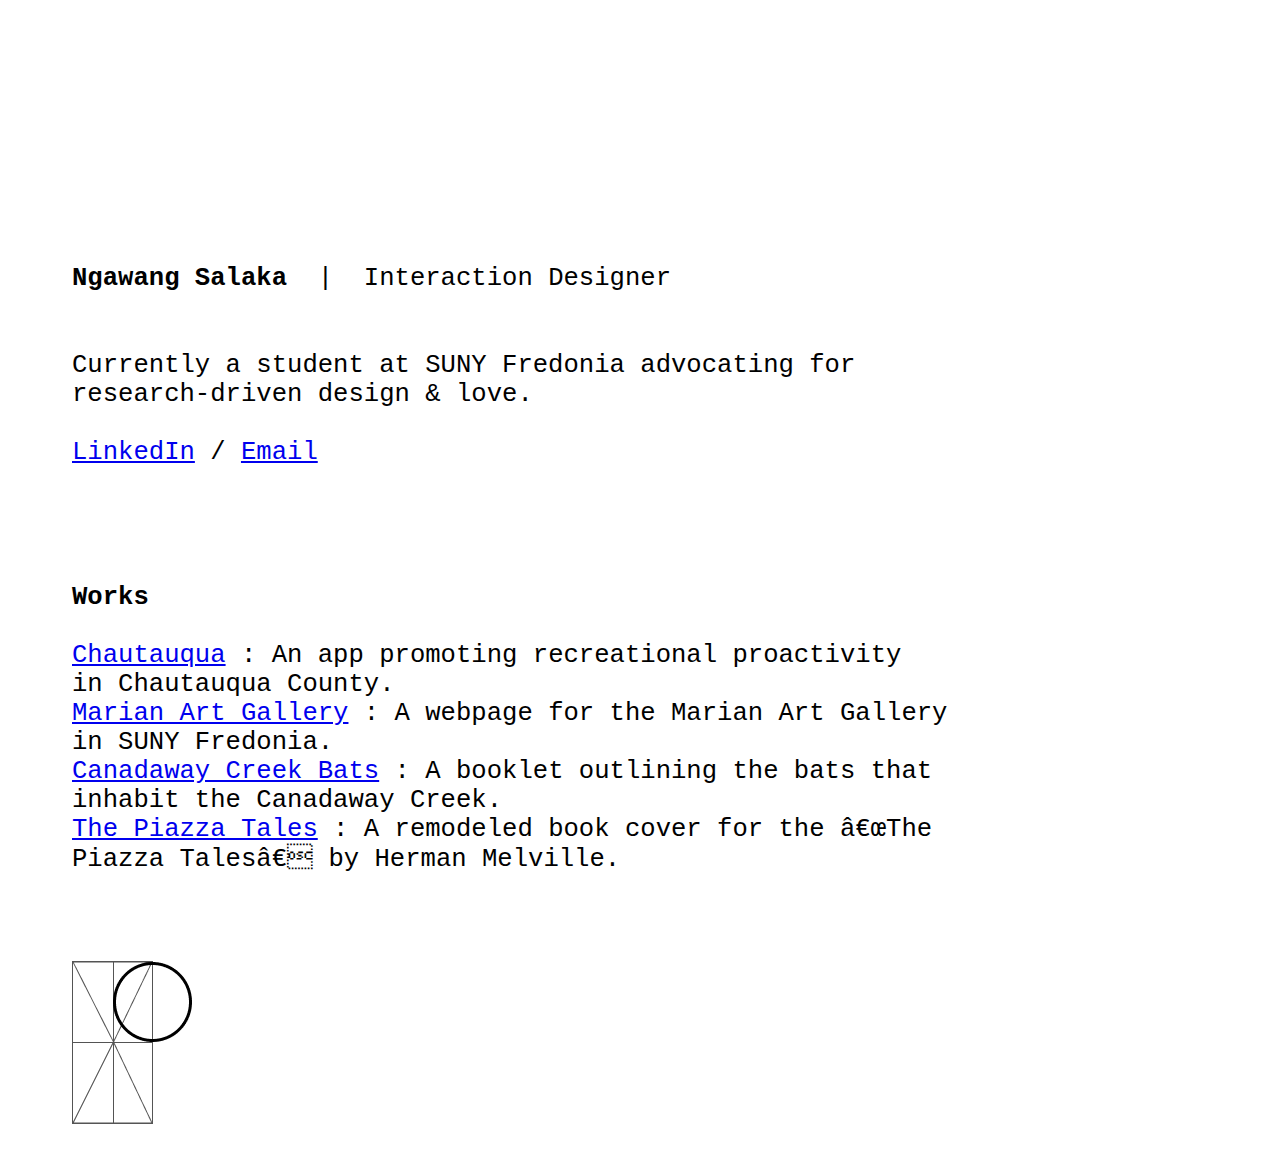
==== index.html @ 3c4e4fd7 "Add files via upload" ====
<!DOCTYPE html>
<html>
    <head> 
<meta charset="utf=8"/>
<link rel="icon" type="image/png" href="favicon.png">
<title>Ngawang</title>
<meta name="viewport" content="width=device-width, initial-scale=1.0">
<link rel ="stylesheet" href="styles.css">
    </head>
    <script src="https://ajax.googleapis.com/ajax/libs/jquery/3.5.1/jquery.min.js"></script>
    <script src="script.js"></script>
    <body>
        <div>
            
      
                <strong>Ngawang Salaka</strong>
                &nbsp;| &nbsp;Interaction Designer
                <br>
                <br>
                <br>
                Currently a student at SUNY Fredonia advocating for 
                <br>
                research-driven design & love.
                <br>
                <br>
                <a href="https://linkedin.com/in/ngawang" target="_blank">LinkedIn</a>
                 / 
                 <a href="mailto:ngawangS1180@gmail.com" target="_blank">Email</a>
                 <br>
                 <br><br><br><br>
                 <strong>Works</strong>
                 <br><br>
                 <a href="https://www.figma.com/proto/pqNrp58CNbcC1Nm2KDWsIn/chautauquaCaseStudy?node-id=537%3A0&scaling=min-zoom" target="_blank">Chautauqua</a>
                 : An app promoting recreational proactivity<br> in Chautauqua County.  
                 <br>
                 <a href="https://www.figma.com/proto/FmIGTZsswEy2h7Vnfv5h1W/MAG?node-id=565%3A226&scaling=min-zoom" target="_blank">Marian Art Gallery</a>
                 : A webpage for the Marian Art Gallery <br>in SUNY Fredonia.     
                 <br>
                 <a href="https://www.figma.com/proto/y63LigR8nGz4jD2ZBfQkuT/CanadawayCreekBats?node-id=220%3A0&scaling=contain" target="_blank">Canadaway Creek Bats</a>
                : A booklet outlining the bats that <br>inhabit the Canadaway Creek.   
                <br>
                <a href="https://www.figma.com/proto/q1In2gAWmBIiaVkOAqKVHx/PiazzaTales?node-id=233%3A0&scaling=min-zoom" target="_blank">The Piazza Tales</a>
                : A remodeled book cover for the “The<br> Piazza Tales” by Herman Melville.   
                <br><br><br><br>
                <img class ="icon" src = "icon.png">
                
                
        </div>
    </body>
</html>
---- styles.css ----
html{
    display:block;
}
.body {
    display: block;
    margin: 8px;
}

.loadgif { 
    width:25%;
    height:25%;
}

a:-webkit-any-link {
    color: -webkit-link;
    cursor: pointer;
    text-decoration: underline;
}

div {
    font-family: monospace;
    font-size: 4.5vw;
    padding-top: 20vw;
    padding-left: 5vw;
}

@media only screen and (min-width:900px){

    html{
        display:block;
    }
    
    .body {
        display: block;
        margin: 8px;
    }
    
    .loadgif { 
        width:25%;
        height:25%;
    }
    
    a:-webkit-any-link {
        color: -webkit-link;
        cursor: pointer;
        text-decoration: underline;
    }
    
    div {
        font-family: monospace;
        font-size: 2vw;
        padding-top: 20vw;
        padding-left: 5vw;
    }

}
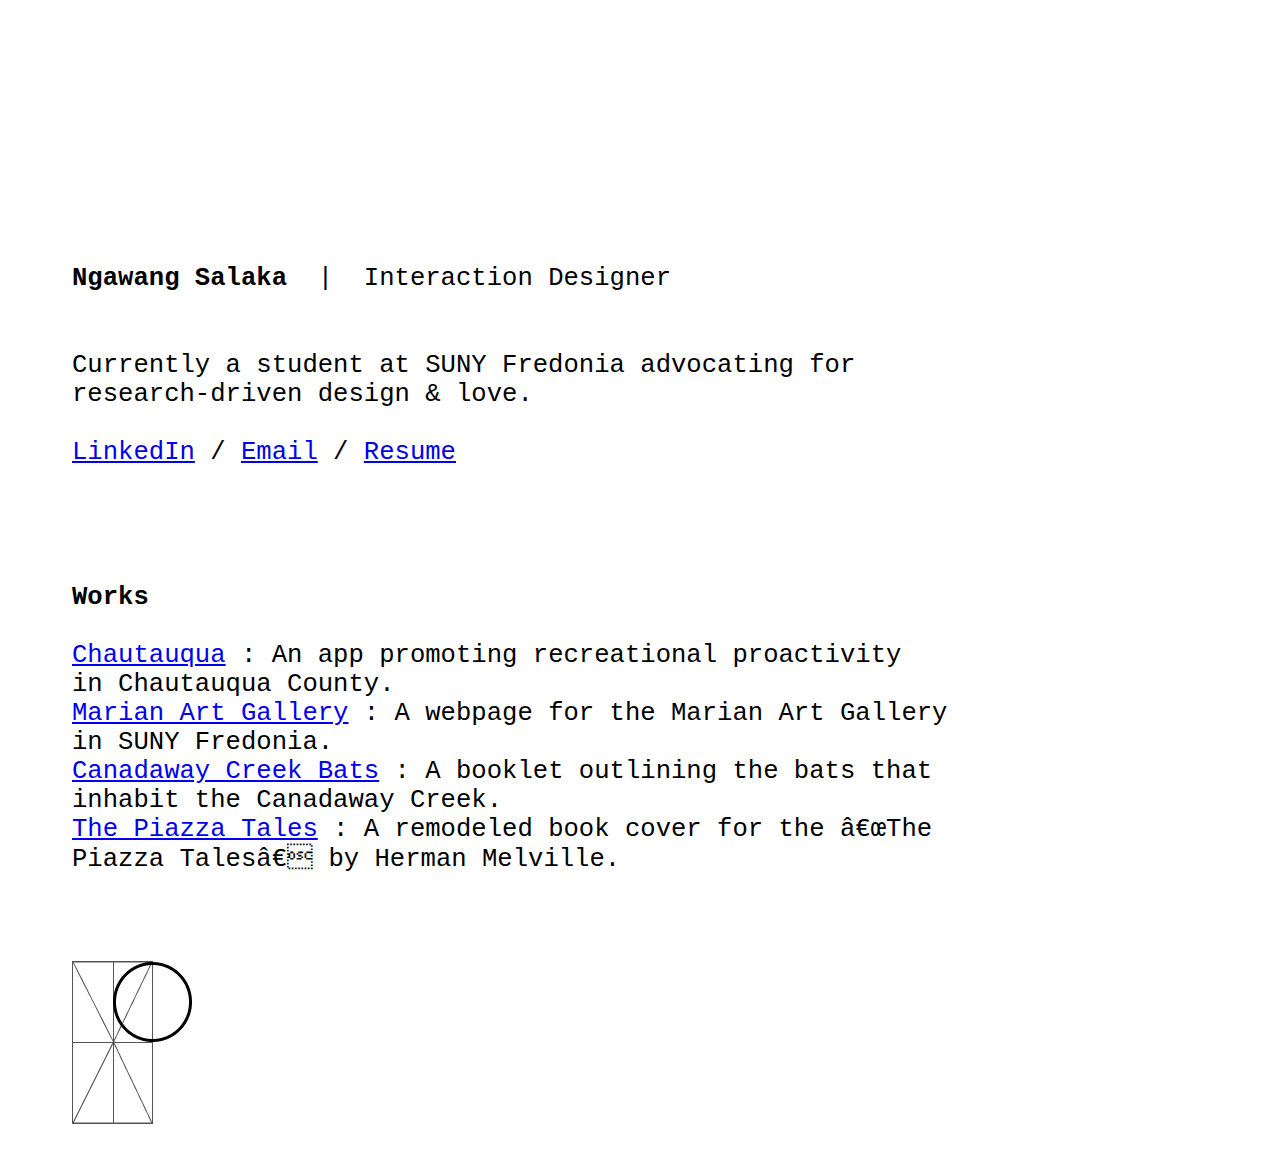
==== commit 8b2aa84c: "resume change" ====
--- a/index.html
+++ b/index.html
@@ -26,6 +26,8 @@
                 <a href="https://linkedin.com/in/ngawang" target="_blank">LinkedIn</a>
                  / 
                  <a href="mailto:ngawangS1180@gmail.com" target="_blank">Email</a>
+                 /
+                 <a href="https://drive.google.com/file/d/1OWYrF3RhpjMhlvnLHF9BTVJORuwGXZnz/view?usp=sharing" target="_blank">Resume</a>
                  <br>
                  <br><br><br><br>
                  <strong>Works</strong>
